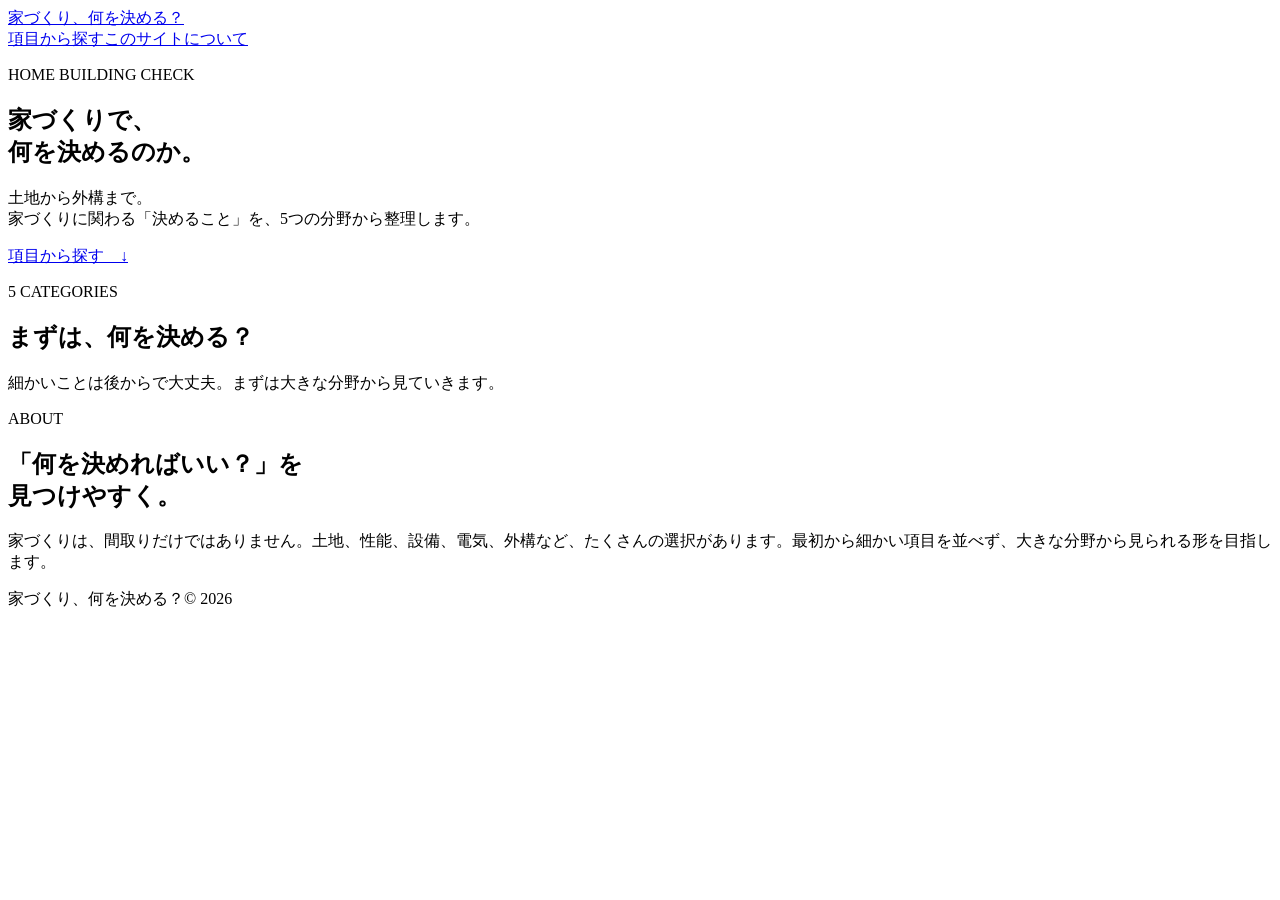
==== index.html @ 22976c0d "Add homepage" ====
<!doctype html>
<html lang="ja">
<head>
<meta charset="UTF-8"><meta name="viewport" content="width=device-width,initial-scale=1">
<meta name="description" content="家づくりで何を決めるのかを5つの分野から整理するサイト">
<title>家づくり、何を決める？</title>
<link rel="stylesheet" href="styles.css">
</head>
<body>
<header><div class="wrap head"><a class="logo" href="./">家づくり、何を決める？</a><nav><a href="#categories">項目から探す</a><a href="#about">このサイトについて</a></nav></div></header>
<main>
<section class="hero"><div class="wrap">
<p class="eyebrow">HOME BUILDING CHECK</p>
<h1>家づくりで、<br><span>何を決めるのか。</span></h1>
<p class="lead">土地から外構まで。<br>家づくりに関わる「決めること」を、5つの分野から整理します。</p>
<a class="button" href="#categories">項目から探す　↓</a>
</div></section>
<section id="categories" class="section"><div class="wrap">
<div class="heading"><p class="eyebrow">5 CATEGORIES</p><h2>まずは、何を決める？</h2><p>細かいことは後からで大丈夫。まずは大きな分野から見ていきます。</p></div>
<div id="grid" class="grid"></div>
</div></section>
<section id="about" class="section about"><div class="wrap aboutbox">
<div><p class="eyebrow">ABOUT</p><h2>「何を決めればいい？」を<br>見つけやすく。</h2></div>
<p>家づくりは、間取りだけではありません。土地、性能、設備、電気、外構など、たくさんの選択があります。最初から細かい項目を並べず、大きな分野から見られる形を目指します。</p>
</div></section>
</main>
<footer><div class="wrap foot"><span>家づくり、何を決める？</span><span>© 2026</span></div></footer>
<script src="script.js"></script>
</body></html>
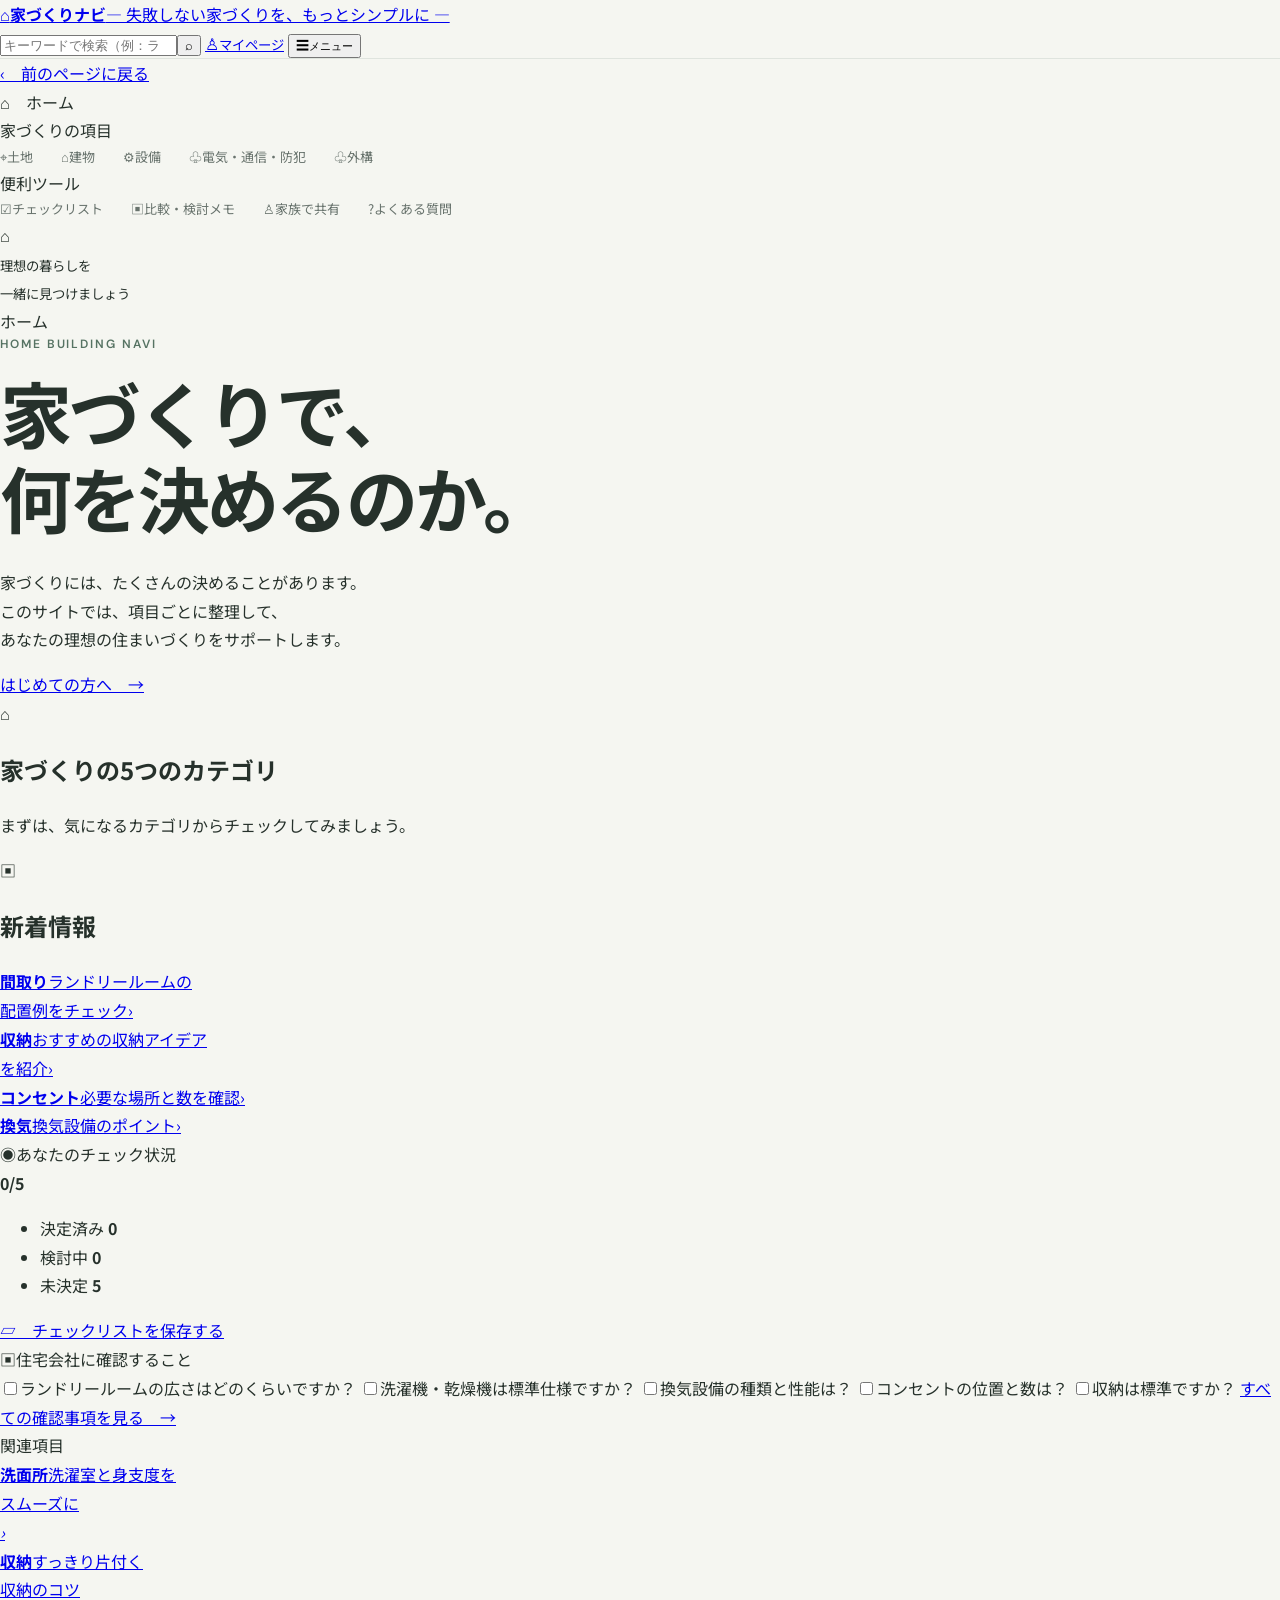
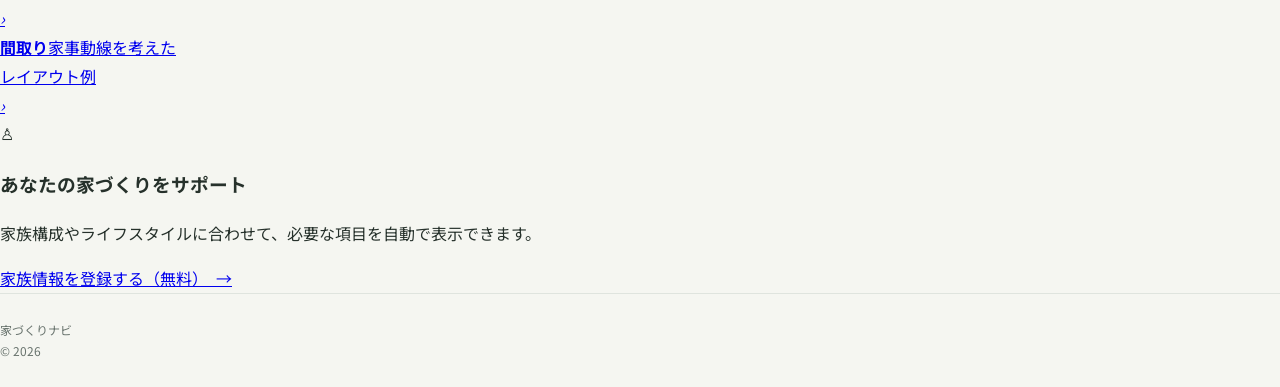
==== commit 0d6e7619: "Redesign homepage to match reference UI" ====
--- a/index.html
+++ b/index.html
@@ -1,29 +1,114 @@
 <!doctype html>
 <html lang="ja">
 <head>
-<meta charset="UTF-8"><meta name="viewport" content="width=device-width,initial-scale=1">
-<meta name="description" content="家づくりで何を決めるのかを5つの分野から整理するサイト">
-<title>家づくり、何を決める？</title>
+<meta charset="UTF-8">
+<meta name="viewport" content="width=device-width,initial-scale=1">
+<meta name="description" content="家づくりで何を決めるのかを、土地・建物・設備・電気通信防犯・外構の5つから整理する家づくりナビ。">
+<title>家づくりナビ｜失敗しない家づくりを、もっとシンプルに</title>
 <link rel="stylesheet" href="styles.css">
 </head>
 <body>
-<header><div class="wrap head"><a class="logo" href="./">家づくり、何を決める？</a><nav><a href="#categories">項目から探す</a><a href="#about">このサイトについて</a></nav></div></header>
-<main>
-<section class="hero"><div class="wrap">
-<p class="eyebrow">HOME BUILDING CHECK</p>
-<h1>家づくりで、<br><span>何を決めるのか。</span></h1>
-<p class="lead">土地から外構まで。<br>家づくりに関わる「決めること」を、5つの分野から整理します。</p>
-<a class="button" href="#categories">項目から探す　↓</a>
-</div></section>
-<section id="categories" class="section"><div class="wrap">
-<div class="heading"><p class="eyebrow">5 CATEGORIES</p><h2>まずは、何を決める？</h2><p>細かいことは後からで大丈夫。まずは大きな分野から見ていきます。</p></div>
-<div id="grid" class="grid"></div>
-</div></section>
-<section id="about" class="section about"><div class="wrap aboutbox">
-<div><p class="eyebrow">ABOUT</p><h2>「何を決めればいい？」を<br>見つけやすく。</h2></div>
-<p>家づくりは、間取りだけではありません。土地、性能、設備、電気、外構など、たくさんの選択があります。最初から細かい項目を並べず、大きな分野から見られる形を目指します。</p>
-</div></section>
+<header class="topbar">
+  <div class="top-inner">
+    <a class="brand" href="./"><span class="brand-mark">⌂</span><strong>家づくりナビ</strong><span class="tagline">― 失敗しない家づくりを、もっとシンプルに ―</span></a>
+    <div class="top-actions">
+      <label class="search"><input type="search" placeholder="キーワードで検索（例：ランドリールーム、キッチンなど）"><button aria-label="検索">⌕</button></label>
+      <a href="#mypage" class="top-icon"><span>♙</span><small>マイページ</small></a>
+      <button class="top-icon menu"><span>☰</span><small>メニュー</small></button>
+    </div>
+  </div>
+</header>
+
+<div class="layout">
+<aside class="sidebar">
+  <a class="back" href="#top">‹　前のページに戻る</a>
+  <div class="side-home">⌂　ホーム</div>
+  <div class="side-title">家づくりの項目</div>
+  <nav class="side-nav">
+    <a href="#categories"><span>⌖</span>土地</a>
+    <a href="#categories"><span>⌂</span>建物</a>
+    <a href="#categories"><span>⚙</span>設備</a>
+    <a href="#categories"><span>♧</span>電気・通信・防犯</a>
+    <a href="#categories"><span>♧</span>外構</a>
+  </nav>
+  <div class="side-title">便利ツール</div>
+  <nav class="side-nav tools">
+    <a href="#checklist"><span>☑</span>チェックリスト</a>
+    <a href="#notes"><span>▣</span>比較・検討メモ</a>
+    <a href="#family"><span>♙</span>家族で共有</a>
+    <a href="#faq"><span>?</span>よくある質問</a>
+  </nav>
+  <div class="side-illustration">⌂<br><small>理想の暮らしを<br>一緒に見つけましょう</small></div>
+</aside>
+
+<main class="main" id="top">
+  <div class="breadcrumb">ホーム</div>
+  <div class="content-grid">
+    <section class="primary">
+      <div class="hero-card">
+        <div class="hero-copy">
+          <p class="eyebrow">HOME BUILDING NAVI</p>
+          <h1>家づくりで、<br>何を決めるのか。</h1>
+          <p>家づくりには、たくさんの決めることがあります。<br>このサイトでは、項目ごとに整理して、<br>あなたの理想の住まいづくりをサポートします。</p>
+          <a class="primary-btn" href="#categories">はじめての方へ　→</a>
+        </div>
+        <div class="hero-photo"></div>
+      </div>
+
+      <section id="categories" class="category-section">
+        <div class="section-title">
+          <span class="section-icon">⌂</span>
+          <div><h2>家づくりの5つのカテゴリ</h2><p>まずは、気になるカテゴリからチェックしてみましょう。</p></div>
+        </div>
+        <div id="category-grid" class="category-grid"></div>
+      </section>
+
+      <section class="news-section">
+        <div class="section-title compact"><span class="book">▣</span><div><h2>新着情報</h2></div></div>
+        <div class="news-grid">
+          <a class="news-card" href="#notes"><div class="thumb floorplan"></div><b>間取り</b><span>ランドリールームの<br>配置例をチェック</span>›</a>
+          <a class="news-card" href="#notes"><div class="thumb storage"></div><b>収納</b><span>おすすめの収納アイデア<br>を紹介</span>›</a>
+          <a class="news-card" href="#notes"><div class="thumb outlet"></div><b>コンセント</b><span>必要な場所と数を確認</span>›</a>
+          <a class="news-card" href="#notes"><div class="thumb vent"></div><b>換気</b><span>換気設備のポイント</span>›</a>
+        </div>
+      </section>
+    </section>
+
+    <aside class="rightbar">
+      <section class="panel progress-panel">
+        <div class="panel-title"><span>◉</span>あなたのチェック状況</div>
+        <div class="progress-row"><div class="donut"><strong>0/5</strong></div><ul><li><i class="green"></i>決定済み <b>0</b></li><li><i class="orange"></i>検討中 <b>0</b></li><li><i class="gray"></i>未決定 <b>5</b></li></ul></div>
+        <a class="panel-btn" href="#checklist">▱　チェックリストを保存する</a>
+      </section>
+
+      <section class="panel" id="checklist">
+        <div class="panel-title"><span>▣</span>住宅会社に確認すること</div>
+        <label class="check"><input type="checkbox">ランドリールームの広さはどのくらいですか？</label>
+        <label class="check"><input type="checkbox">洗濯機・乾燥機は標準仕様ですか？</label>
+        <label class="check"><input type="checkbox">換気設備の種類と性能は？</label>
+        <label class="check"><input type="checkbox">コンセントの位置と数は？</label>
+        <label class="check"><input type="checkbox">収納は標準ですか？</label>
+        <a class="more" href="#checklist">すべての確認事項を見る　→</a>
+      </section>
+
+      <section class="panel related">
+        <div class="panel-title">関連項目</div>
+        <a href="#categories"><div class="related-img bath"></div><div><b>洗面所</b><span>洗濯室と身支度を<br>スムーズに</span></div><em>›</em></a>
+        <a href="#categories"><div class="related-img storage"></div><div><b>収納</b><span>すっきり片付く<br>収納のコツ</span></div><em>›</em></a>
+        <a href="#categories"><div class="related-img floorplan"></div><div><b>間取り</b><span>家事動線を考えた<br>レイアウト例</span></div><em>›</em></a>
+      </section>
+
+      <section class="support" id="family">
+        <div class="support-icon">♙</div>
+        <h3>あなたの家づくりをサポート</h3>
+        <p>家族構成やライフスタイルに合わせて、必要な項目を自動で表示できます。</p>
+        <a href="#family">家族情報を登録する（無料）　→</a>
+      </section>
+    </aside>
+  </div>
 </main>
-<footer><div class="wrap foot"><span>家づくり、何を決める？</span><span>© 2026</span></div></footer>
+</div>
+<footer><div>家づくりナビ</div><div>© 2026</div></footer>
 <script src="script.js"></script>
-</body></html>+</body>
+</html>
--- a/styles.css
+++ b/styles.css
@@ -0,0 +1,3 @@
+@import url('https://fonts.googleapis.com/css2?family=DM+Sans:wght@500;600;700&family=Noto+Sans+JP:wght@400;500;600;700&display=swap');
+:root{--bg:#f5f6f1;--surface:#fff;--text:#26312b;--muted:#68736d;--line:#dfe4de;--accent:#567363}
+*{box-sizing:border-box}html{scroll-behavior:smooth}body{margin:0;background:var(--bg);color:var(--text);font-family:"Noto Sans JP",sans-serif;line-height:1.8}.wrap{width:min(1120px,calc(100% - 40px));margin:auto}header{background:rgba(245,246,241,.92);border-bottom:1px solid var(--line);position:sticky;top:0;z-index:10;backdrop-filter:blur(10px)}.head{height:72px;display:flex;align-items:center;justify-content:space-between}.logo{font-weight:700;text-decoration:none;color:var(--text);font-size:16px}nav{display:flex;gap:28px}nav a{font-size:13px;color:var(--muted);text-decoration:none}.hero{padding:120px 0 105px}.eyebrow{font:600 12px "DM Sans",sans-serif;letter-spacing:.16em;color:var(--accent);margin:0 0 18px}h1{font-size:clamp(40px,6vw,72px);line-height:1.18;letter-spacing:-.04em;margin:0 0 28px}h1 span{color:var(--accent)}.lead{font-size:18px;color:var(--muted);margin:0 0 38px}.button{display:inline-block;background:var(--text);color:#fff;text-decoration:none;border-radius:999px;padding:13px 24px;font-size:14px}.section{padding:92px 0}.heading{margin-bottom:40px}.heading h2,.aboutbox h2{font-size:32px;line-height:1.4;margin:0 0 12px}.heading>p:last-child,.aboutbox>p{color:var(--muted);margin:0}.grid{display:grid;grid-template-columns:repeat(5,1fr);gap:14px}.card{background:var(--surface);border:1px solid var(--line);border-radius:20px;padding:28px 22px;min-height:220px;text-decoration:none;color:inherit;display:flex;flex-direction:column;justify-content:space-between;transition:.2s}.card:hover{transform:translateY(-4px);border-color:#b7c4ba;box-shadow:0 12px 30px rgba(38,49,43,.07)}.num{font:500 13px "DM Sans";color:var(--accent)}.card h3{font-size:22px;margin:0 0 8px}.card p{font-size:13px;color:var(--muted);margin:0}.arrow{font-size:20px;color:var(--accent)}.about{padding-top:30px}.aboutbox{background:#e9eee8;border-radius:28px;padding:55px 60px;display:grid;grid-template-columns:1fr 1fr;gap:50px}footer{border-top:1px solid var(--line);padding:25px 0;color:var(--muted);font-size:12px}.foot{display:flex;justify-content:space-between}@media(max-width:800px){nav{display:none}.hero{padding:85px 0}.grid{grid-template-columns:repeat(2,1fr)}.aboutbox{grid-template-columns:1fr;padding:38px 28px;gap:20px}}@media(max-width:520px){.wrap{width:min(100% - 28px,1120px)}.grid{grid-template-columns:1fr}.card{min-height:170px}.heading h2,.aboutbox h2{font-size:27px}}
